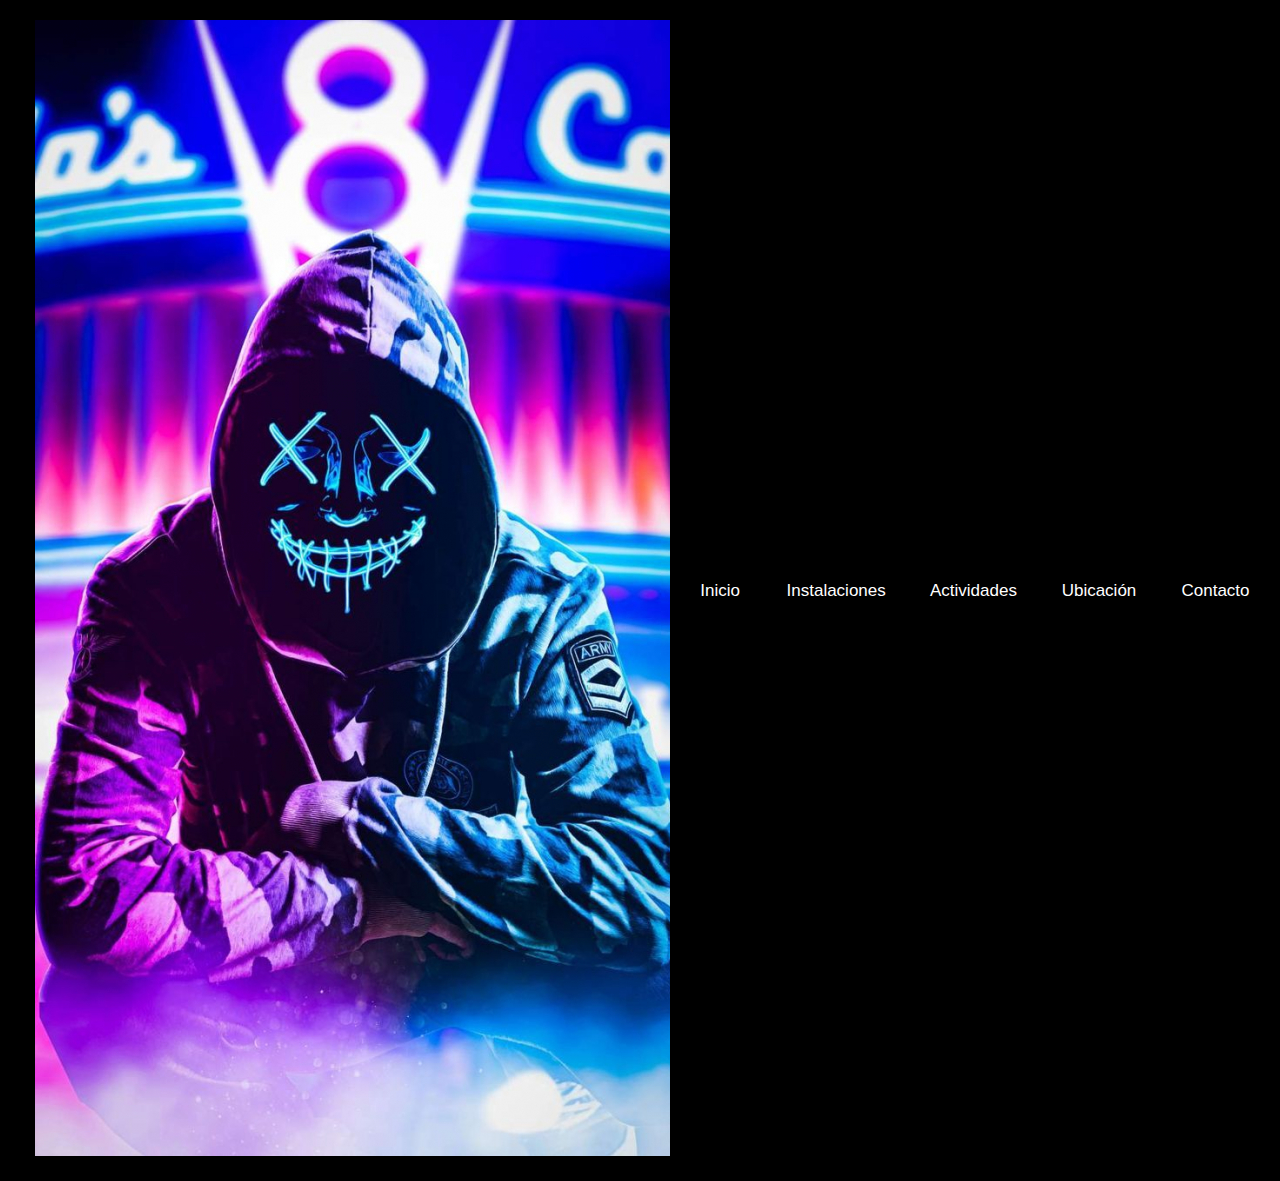
==== paginaprincipal.html @ 0f5becbd "CAMBIOS" ====
<!DOCTYPE html>
<html lang="en">

<head>
    <meta charset="UTF-8">
    <meta name="viewport" content="width=`, initial-scale=1.0">
    <title>Responsive Navbar</title>
    <link rel="stylesheet" href="https://cdnjs.cloudflare.com/ajax/libs/font-awesome/5.15.3/css/all.min.css" integrity="sha512-iBBXm8fW90+nuLcSKlbmrPcLa0OT92xO1BIsZ+ywDWZCvqsWgccV3gFoRBv0z+8dLJgyAHIhR35VZc2oM/gI1w==" crossorigin="anonymous" referrerpolicy="no-referrer" />
    <style>
        *{
        box-sizing: border-box;
        padding: 0;
        margin: 0;
        overflow-x: hidden;
    }
        header{
            width: 100%;
            padding: 10px;
            font-family: Arial, Helvetica, sans-serif;
            background-color: black;
            display: flex;
            justify-content: space-between;
            align-items: center;
        }
        header ol{
            display: flex;
            justify-content: space-between;
            align-items:center;
            list-style: none;
        }
        header ol a,header a{
            cursor: pointer;
            color: white;
            text-decoration: none;
        }
        .logo{
            font-size:19px;
            padding: 10px 20px;
            border-radius: 10px  0px 10px 0px;
             margin: 0 5px;
            transition:  .3s all ease-in;
        }
        header ol a li{
            font-size:17px;
            padding: 10px 20px;
            border-radius: 10px  0px 10px 0px;
             margin: 0 5px;
            transition:  .3s all ease-in;
        }
        header ol a li:hover{
            background-color: white;
            color: black;
        }
        .checkBtn{
            display: none;
        }
                @media only screen and (max-width: 665px) {
            .checkBtn{
              display: block;
             width: 25px;
             height: 25px;
             cursor: pointer;
             position: relative;
             appearance: none;
             -webkit-appearance:  none;
        }
        .checkBtn::before{
content: '\f0c9';
font-family: 'Font Awesome 5 Free';
font-weight: 700;
font-size: 1.5em;
color: white;
        }
        .checkBtn:checked::before{
            content: '\f00d';
    }

              header ol{
     position: absolute;
            width: 100%;
            top: 60px;
            left: 0;
            z-index: 100;
            padding: 1.2em;
            background-color: black;
            flex-direction: column;
            clip-path: polygon(0 0, 100% 0, 100% 0, 0 0);
            transition: .4s clip-path;
        }
        .checkBtn:checked ~ ol{
            clip-path: polygon(0 0, 100% 0, 100% 100%, 0 100%);
        }
         header ol a li{
            margin: 5px 0;
         }
         header ol::before{
            content: '';
            position: absolute;
            width: 100%;
            z-index: 100;
            height: 5px;
            background-color: grey;
            top: 98%;
            left: 0;
         }
  }
    </style>
</head>

<body>
    <header>
        <a href="./paginaprincipal.html" class="logo"><img src="./imagenes/phone-640x1136.jpg" alt=""></a>
        <input type="checkbox" class="checkBtn" />
        <ol>
            <a href="./paginaprincipal.html">
                <li>Inicio</li>
            </a>
            <a href="#">
                <li>Instalaciones</li>
            </a>
            <a href="#">
                <li>Actividades</li>
            </a>
            <a href="#">
                <li>Ubicación</li>
            </a>
            <a href="#">
                <li>Contacto</li>
            </a>
        </ol>
    </header>
</body>

</html>
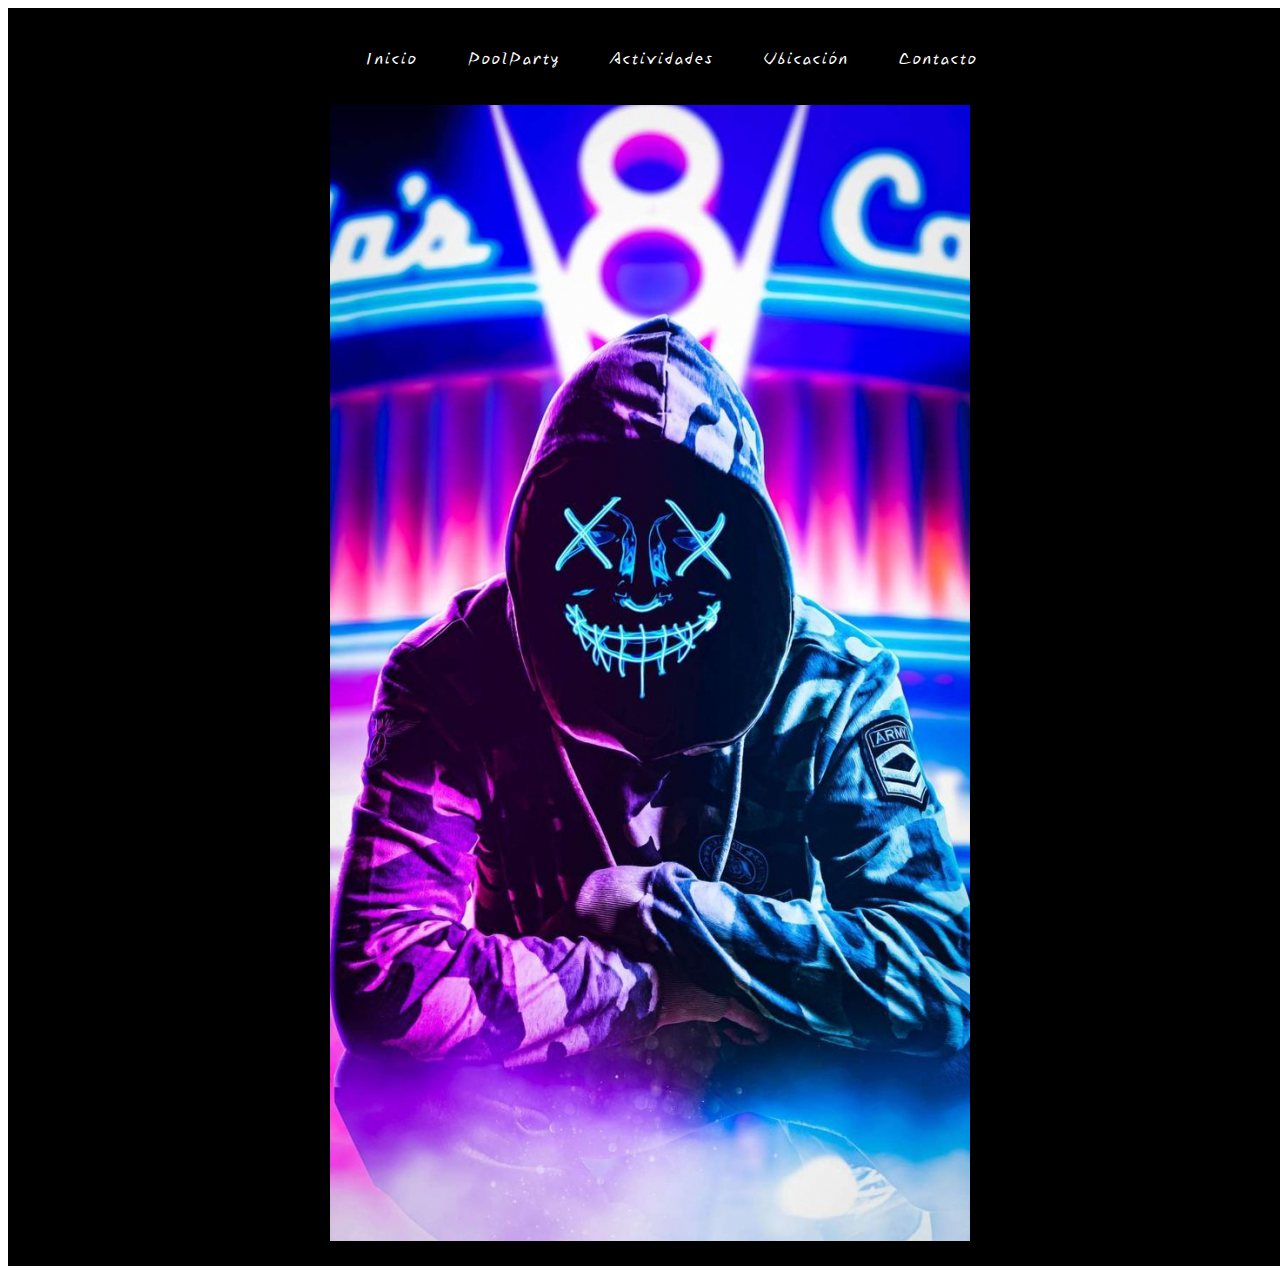
==== commit 8ee27c41: "contador" ====
--- a/paginaprincipal.html
+++ b/paginaprincipal.html
@@ -6,105 +6,9 @@
     <meta name="viewport" content="width=`, initial-scale=1.0">
     <title>Responsive Navbar</title>
     <link rel="stylesheet" href="https://cdnjs.cloudflare.com/ajax/libs/font-awesome/5.15.3/css/all.min.css" integrity="sha512-iBBXm8fW90+nuLcSKlbmrPcLa0OT92xO1BIsZ+ywDWZCvqsWgccV3gFoRBv0z+8dLJgyAHIhR35VZc2oM/gI1w==" crossorigin="anonymous" referrerpolicy="no-referrer" />
-    <style>
-        *{
-        box-sizing: border-box;
-        padding: 0;
-        margin: 0;
-        overflow-x: hidden;
-    }
-        header{
-            width: 100%;
-            padding: 10px;
-            font-family: Arial, Helvetica, sans-serif;
-            background-color: black;
-            display: flex;
-            justify-content: space-between;
-            align-items: center;
-        }
-        header ol{
-            display: flex;
-            justify-content: space-between;
-            align-items:center;
-            list-style: none;
-        }
-        header ol a,header a{
-            cursor: pointer;
-            color: white;
-            text-decoration: none;
-        }
-        .logo{
-            font-size:19px;
-            padding: 10px 20px;
-            border-radius: 10px  0px 10px 0px;
-             margin: 0 5px;
-            transition:  .3s all ease-in;
-        }
-        header ol a li{
-            font-size:17px;
-            padding: 10px 20px;
-            border-radius: 10px  0px 10px 0px;
-             margin: 0 5px;
-            transition:  .3s all ease-in;
-        }
-        header ol a li:hover{
-            background-color: white;
-            color: black;
-        }
-        .checkBtn{
-            display: none;
-        }
-                @media only screen and (max-width: 665px) {
-            .checkBtn{
-              display: block;
-             width: 25px;
-             height: 25px;
-             cursor: pointer;
-             position: relative;
-             appearance: none;
-             -webkit-appearance:  none;
-        }
-        .checkBtn::before{
-content: '\f0c9';
-font-family: 'Font Awesome 5 Free';
-font-weight: 700;
-font-size: 1.5em;
-color: white;
-        }
-        .checkBtn:checked::before{
-            content: '\f00d';
-    }
+    <link href="https://fonts.googleapis.com/css2?family=Anton&family=Arizonia&family=Cinzel:wght@400;600&family=Indie+Flower&family=La+Belle+Aurore&family=Montserrat&family=Sacramento&family=Secular+One&family=Smooch&family=Yuji+Boku&display=swap" rel="stylesheet">
+    <link rel="stylesheet" href="style.css">
 
-              header ol{
-     position: absolute;
-            width: 100%;
-            top: 60px;
-            left: 0;
-            z-index: 100;
-            padding: 1.2em;
-            background-color: black;
-            flex-direction: column;
-            clip-path: polygon(0 0, 100% 0, 100% 0, 0 0);
-            transition: .4s clip-path;
-        }
-        .checkBtn:checked ~ ol{
-            clip-path: polygon(0 0, 100% 0, 100% 100%, 0 100%);
-        }
-         header ol a li{
-            margin: 5px 0;
-         }
-         header ol::before{
-            content: '';
-            position: absolute;
-            width: 100%;
-            z-index: 100;
-            height: 5px;
-            background-color: grey;
-            top: 98%;
-            left: 0;
-         }
-  }
-    </style>
 </head>
 
 <body>
@@ -116,7 +20,7 @@
                 <li>Inicio</li>
             </a>
             <a href="#">
-                <li>Instalaciones</li>
+                <li>PoolParty</li>
             </a>
             <a href="#">
                 <li>Actividades</li>
@@ -129,6 +33,9 @@
             </a>
         </ol>
     </header>
+    <section class="Instalaciones">
+
+    </section>
 </body>
 
 </html>--- a/style.css
+++ b/style.css
@@ -0,0 +1,100 @@
+<style>
+*{
+box-sizing: border-box;
+padding: 0;
+margin: 0;
+overflow-x: hidden;
+}
+header{
+    width: 100%;
+padding: 10px;
+font-family: 'Yuji Boku', serif;
+background-color: black;
+display: flex;
+justify-content: space-between;
+align-items: center;
+flex-direction: column-reverse;
+}
+header ol{
+    display: flex;
+    justify-content: space-between;
+    align-items:center;
+    list-style: none;
+}
+header ol a,header a{
+    cursor: pointer;
+    color: white;
+    text-decoration: none;
+}
+.logo{
+    font-size:19px;
+    padding: 10px 20px;
+    border-radius: 10px  0px 10px 0px;
+     margin: 0 5px;
+    transition:  .3s all ease-in;
+}
+header ol a li{
+    font-size:17px;
+    padding: 10px 20px;
+    border-radius: 10px  0px 10px 0px;
+     margin: 0 5px;
+    transition:  .3s all ease-in;
+}
+header ol a li:hover{
+    background-color: white;
+    color: black;
+}
+.checkBtn{
+    display: none;
+}
+        @media only screen and (max-width: 650px) {
+    .checkBtn{
+      display: block;
+     width: 25px;
+     height: 25px;
+     cursor: pointer;
+     position: relative;
+     appearance: none;
+     -webkit-appearance:  none;
+}
+.checkBtn::before{
+content: '\f0c9';
+font-family: 'Font Awesome 5 Free';
+font-weight: 700;
+font-size: 1.5em;
+color: white;
+}
+.checkBtn:checked::before{
+    content: '\f00d';
+}
+
+      header ol{
+position: absolute;
+    width: 100%;
+    top: 60px;
+    left: 0;
+    z-index: 100;
+    padding: 1.2em;
+    background-color: black;
+    flex-direction: column;
+    clip-path: polygon(0 0, 100% 0, 100% 0, 0 0);
+    transition: .4s clip-path;
+}
+.checkBtn:checked ~ ol{
+    clip-path: polygon(0 0, 100% 0, 100% 100%, 0 100%);
+}
+ header ol a li{
+    margin: 5px 0;
+ }
+ header ol::before{
+    content: '';
+    position: absolute;
+    width: 100%;
+    z-index: 100;
+    height: 5px;
+    background-color: grey;
+    top: 98%;
+    left: 0;
+ }
+}
+</style>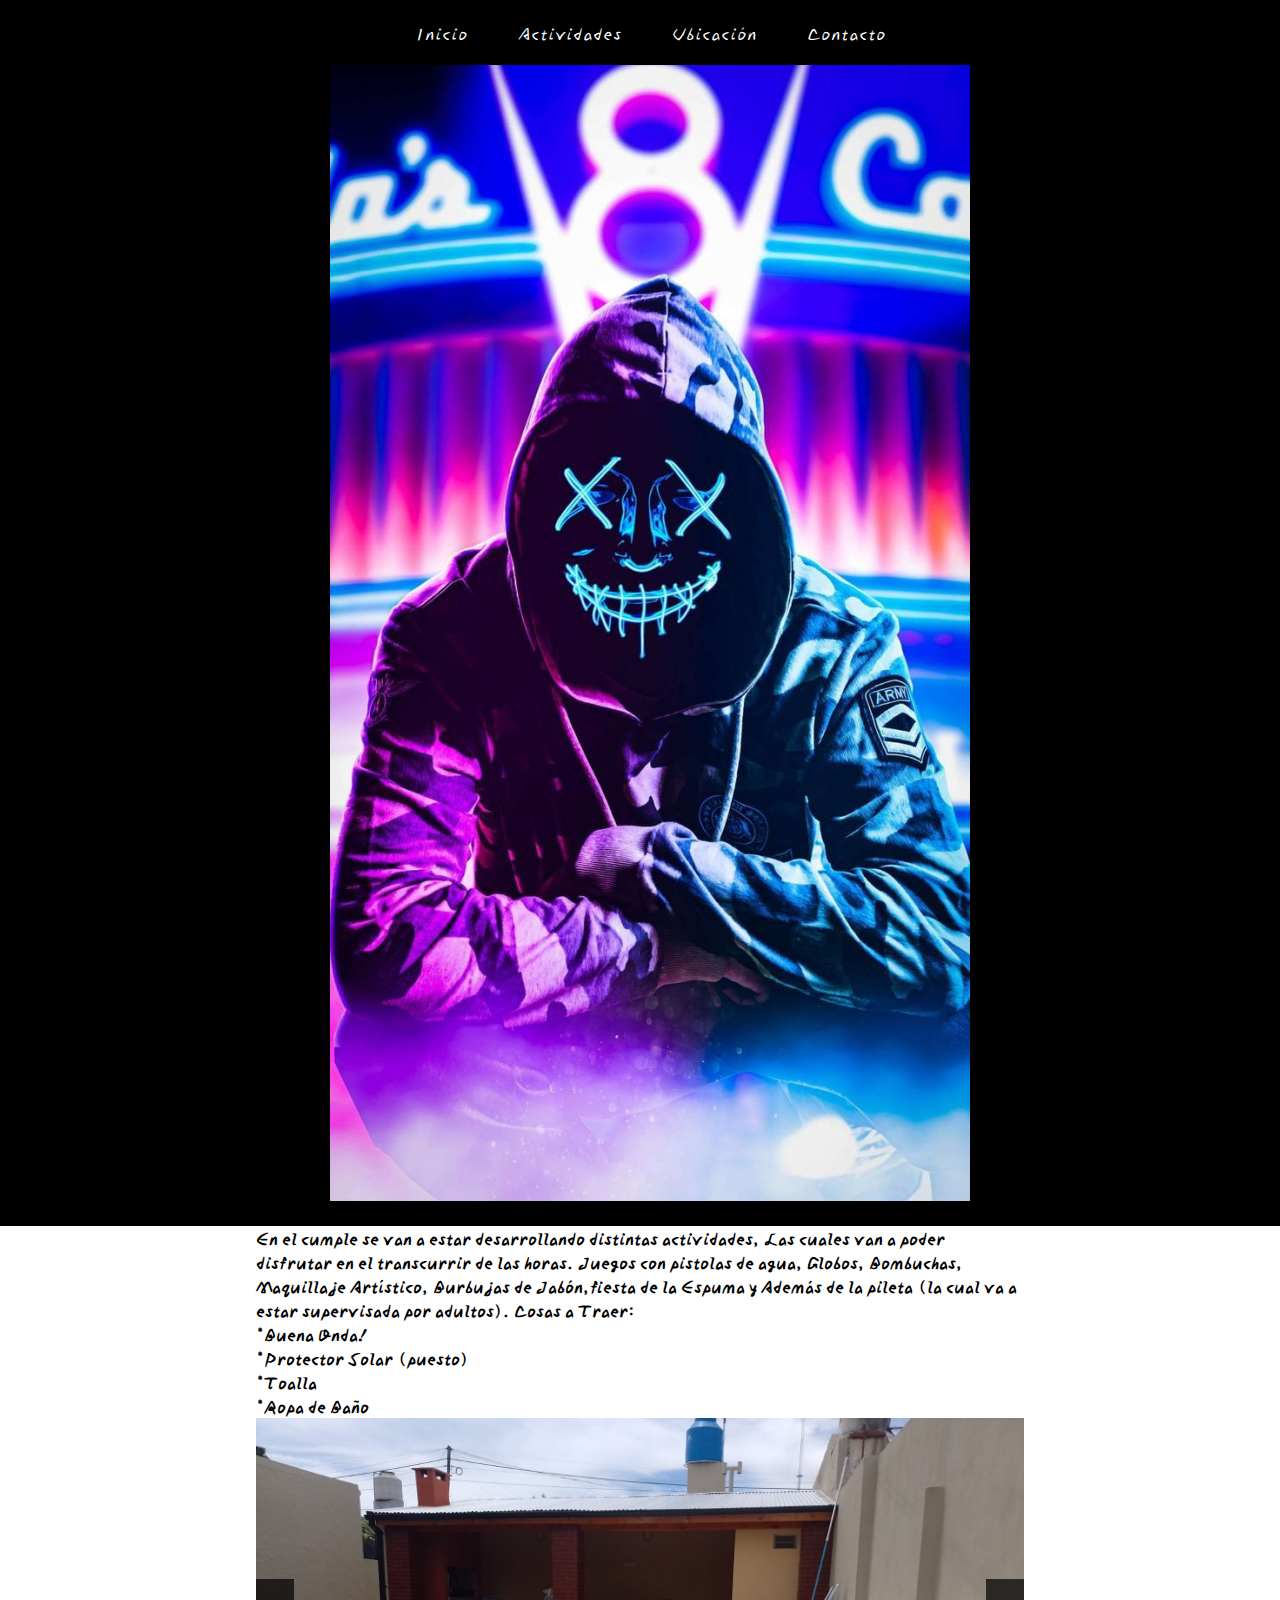
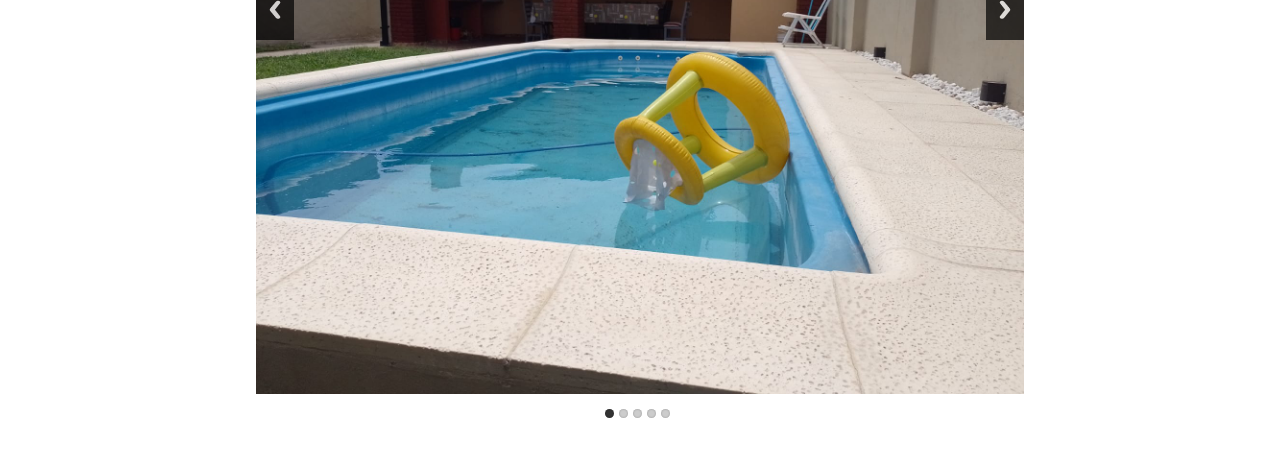
==== commit 8d6137d5: "primeraparte" ====
--- a/paginaprincipal.html
+++ b/paginaprincipal.html
@@ -1,41 +1,95 @@
 <!DOCTYPE html>
 <html lang="en">
+  <head>
+    <meta charset="UTF-8" />
+    <meta name="viewport" content="width=`, initial-scale=1.0" />
+    <title>Joaquim Fest</title>
+    <link
+      rel="stylesheet"
+      href="https://cdnjs.cloudflare.com/ajax/libs/font-awesome/5.15.3/css/all.min.css"
+      integrity="sha512-iBBXm8fW90+nuLcSKlbmrPcLa0OT92xO1BIsZ+ywDWZCvqsWgccV3gFoRBv0z+8dLJgyAHIhR35VZc2oM/gI1w=="
+      crossorigin="anonymous"
+      referrerpolicy="no-referrer"
+    />
+    <link
+      href="https://fonts.googleapis.com/css2?family=Anton&family=Arizonia&family=Cinzel:wght@400;600&family=Indie+Flower&family=La+Belle+Aurore&family=Montserrat&family=Sacramento&family=Secular+One&family=Smooch&family=Yuji+Boku&display=swap"
+      rel="stylesheet"
+    />
+    <link rel="stylesheet" href="style.css" />
+    <link rel="stylesheet" href="assets/css/slider.css">
+    <link rel="stylesheet" href="assets/css/main.css">
+    <script src="assets/js/jquery-3.3.1.min.js"></script>
+  </head>
 
-<head>
-    <meta charset="UTF-8">
-    <meta name="viewport" content="width=`, initial-scale=1.0">
-    <title>Responsive Navbar</title>
-    <link rel="stylesheet" href="https://cdnjs.cloudflare.com/ajax/libs/font-awesome/5.15.3/css/all.min.css" integrity="sha512-iBBXm8fW90+nuLcSKlbmrPcLa0OT92xO1BIsZ+ywDWZCvqsWgccV3gFoRBv0z+8dLJgyAHIhR35VZc2oM/gI1w==" crossorigin="anonymous" referrerpolicy="no-referrer" />
-    <link href="https://fonts.googleapis.com/css2?family=Anton&family=Arizonia&family=Cinzel:wght@400;600&family=Indie+Flower&family=La+Belle+Aurore&family=Montserrat&family=Sacramento&family=Secular+One&family=Smooch&family=Yuji+Boku&display=swap" rel="stylesheet">
-    <link rel="stylesheet" href="style.css">
+  <body>
+    <header>
+      <a href="./paginaprincipal.html" class="logo"
+        ><img src="./imagenes/phone-640x1136.jpg" alt=""
+      /></a>
+      <input type="checkbox" class="checkBtn" />
+      <ol>
+        <a href="./paginaprincipal.html">
+          <li>Inicio</li>
+        </a>
+        <a href="#">
+          <li>Actividades</li>
+        </a>
+        <a href="#">
+          <li>Ubicación</li>
+        </a>
+        <a href="#">
+          <li>Contacto</li>
+        </a>
+      </ol>
+    </header>
+    <section class="slider">
+    <div class="container">
 
-</head>
+        <div class="rslides_container">
+            <h4>
+                En el cumple se van a estar desarrollando distintas actividades, Las cuales van a poder disfrutar en el transcurrir de las horas. Juegos con pistolas de agua, Globos, Bombuchas, Maquillaje Artístico, Burbujas de Jabón,fiesta de la Espuma y Además de la pileta (la cual va a estar supervisada por adultos).
+Cosas a Traer:
+	<p>
+        *Buena Onda!
+    </p>
+	<p>*Protector Solar (puesto)
 
-<body>
-    <header>
-        <a href="./paginaprincipal.html" class="logo"><img src="./imagenes/phone-640x1136.jpg" alt=""></a>
-        <input type="checkbox" class="checkBtn" />
-        <ol>
-            <a href="./paginaprincipal.html">
-                <li>Inicio</li>
-            </a>
-            <a href="#">
-                <li>PoolParty</li>
-            </a>
-            <a href="#">
-                <li>Actividades</li>
-            </a>
-            <a href="#">
-                <li>Ubicación</li>
-            </a>
-            <a href="#">
-                <li>Contacto</li>
-            </a>
-        </ol>
-    </header>
-    <section class="Instalaciones">
+    </p>
+	<p>*Toalla
 
+    </p>
+	<p>*Ropa de Baño
+        
+    </p>
+            </h4>
+            <ul class="rslides" id="slider">
+                <li><img src="./imagenes/casa1.jpg" alt="1"></li>
+                <li><img src="./imagenes/casa2.jpg" alt="2"></li>
+                <li><img src="./imagenes/pintarts.jpg" alt="3"></li>
+                <li><img src="./imagenes/piletalance.jpg" alt="4"></li>
+                <li><img src="./imagenes/pistolas-de-agua.jpg" alt="4"></li>
+            </ul>
+        </div>
+
+    </div>
+
+    <script src="assets/js/slider.min.js"></script>
+    <script>    
+
+            $(function () {    
+                // Slideshow
+                $("#slider").responsiveSlides({
+                    auto: true,                     // Auto Slide Start
+                    pager: true,                    // Bullets on Bottom
+                    nav: true,                      // Prev & Next Button 
+                    speed: 700,                     // Slide Tranistion Speed (ms)
+                    timeout: 2700,                  // Time INterval Between Eac Slider (ms)
+                    maxwidth: 800,                  // Slider Width Max
+                    namespace: "centered-btns"      // Navigation button Location
+                });
+            });
+    
+    </script>
     </section>
-</body>
-
-</html>+  </body>
+</html>
--- a/style.css
+++ b/style.css
@@ -27,6 +27,7 @@
     text-decoration: none;
 }
 .logo{
+  
     font-size:19px;
     padding: 10px 20px;
     border-radius: 10px  0px 10px 0px;
@@ -97,4 +98,7 @@
     left: 0;
  }
 }
-</style>+
+h4 {
+    font-family: 'Yuji Boku', serif;
+}--- a/assets/css/slider.css
+++ b/assets/css/slider.css
@@ -0,0 +1,112 @@
+.rslides {
+    margin: 0 auto;
+}
+
+.rslides_container {
+    margin-bottom: 50px;
+    position: relative;
+    float: left;
+    /* width: 100%; */
+}
+
+/* RESPONSIVE CSS STARTS HERE */
+
+.rslides {
+    position: relative;
+    list-style: none;
+    overflow: hidden;
+    width: 100%;
+    padding: 0;
+    margin: 0;
+}
+
+.rslides li {
+    -webkit-backface-visibility: hidden;
+    position: absolute;
+    display: none;
+    width: 100%;
+    left: 0;
+    top: 0;
+}
+
+.rslides li:first-child {
+    position: relative;
+    display: block;
+    float: left;
+}
+
+.rslides img {
+    display: block;
+    height: auto;
+    float: left;
+    width: 100%;
+    border: 0;
+}
+
+/* RESPONSIVE CSS ENDS HERE */
+
+.centered-btns_nav {
+    z-index: 3;
+    position: absolute;
+    -webkit-tap-highlight-color: rgba(0, 0, 0, 0);
+    top: 50%;
+    left: 0;
+    opacity: 0.7;
+    text-indent: -9999px;
+    overflow: hidden;
+    text-decoration: none;
+    height: 61px;
+    width: 38px;
+    background: transparent url("../images/buttons.gif") no-repeat left top;
+    margin-top: -45px;
+}
+
+.centered-btns_nav:active {
+    opacity: 1.0;
+}
+
+.centered-btns_nav.next {
+    left: auto;
+    background-position: right top;
+    right: 0;
+}
+
+.centered-btns_nav:focus {
+    outline: none;
+}
+
+.centered-btns_tabs {
+    margin-top: 10px;
+    text-align: center;
+}
+
+.centered-btns_tabs li {
+    display: inline;
+    float: none;
+    _float: left;
+    *float: left;
+    margin-right: 5px;
+}
+
+.centered-btns_tabs a {
+    text-indent: -9999px;
+    overflow: hidden;
+    -webkit-border-radius: 15px;
+    -moz-border-radius: 15px;
+    border-radius: 15px;
+    background: #ccc;
+    background: rgba(0, 0, 0, .2);
+    display: inline-block;
+    _display: block;
+    *display: block;
+    -webkit-box-shadow: inset 0 0 2px 0 rgba(0, 0, 0, .3);
+    -moz-box-shadow: inset 0 0 2px 0 rgba(0, 0, 0, .3);
+    box-shadow: inset 0 0 2px 0 rgba(0, 0, 0, .3);
+    width: 9px;
+    height: 9px;
+}
+
+.centered-btns_here a {
+    background: #222;
+    background: rgba(0, 0, 0, .8);
+}--- a/assets/css/main.css
+++ b/assets/css/main.css
@@ -0,0 +1,18 @@
+* {
+    margin: 0;
+    padding: 0;
+}
+
+
+.container{
+    width: 60vw;
+    position: relative;
+    margin: auto;
+    transition: all .3s;
+}
+@media only screen and (max-width:800px){
+    .container{
+        width: 100%;
+        /* margin: auto; */
+    }
+}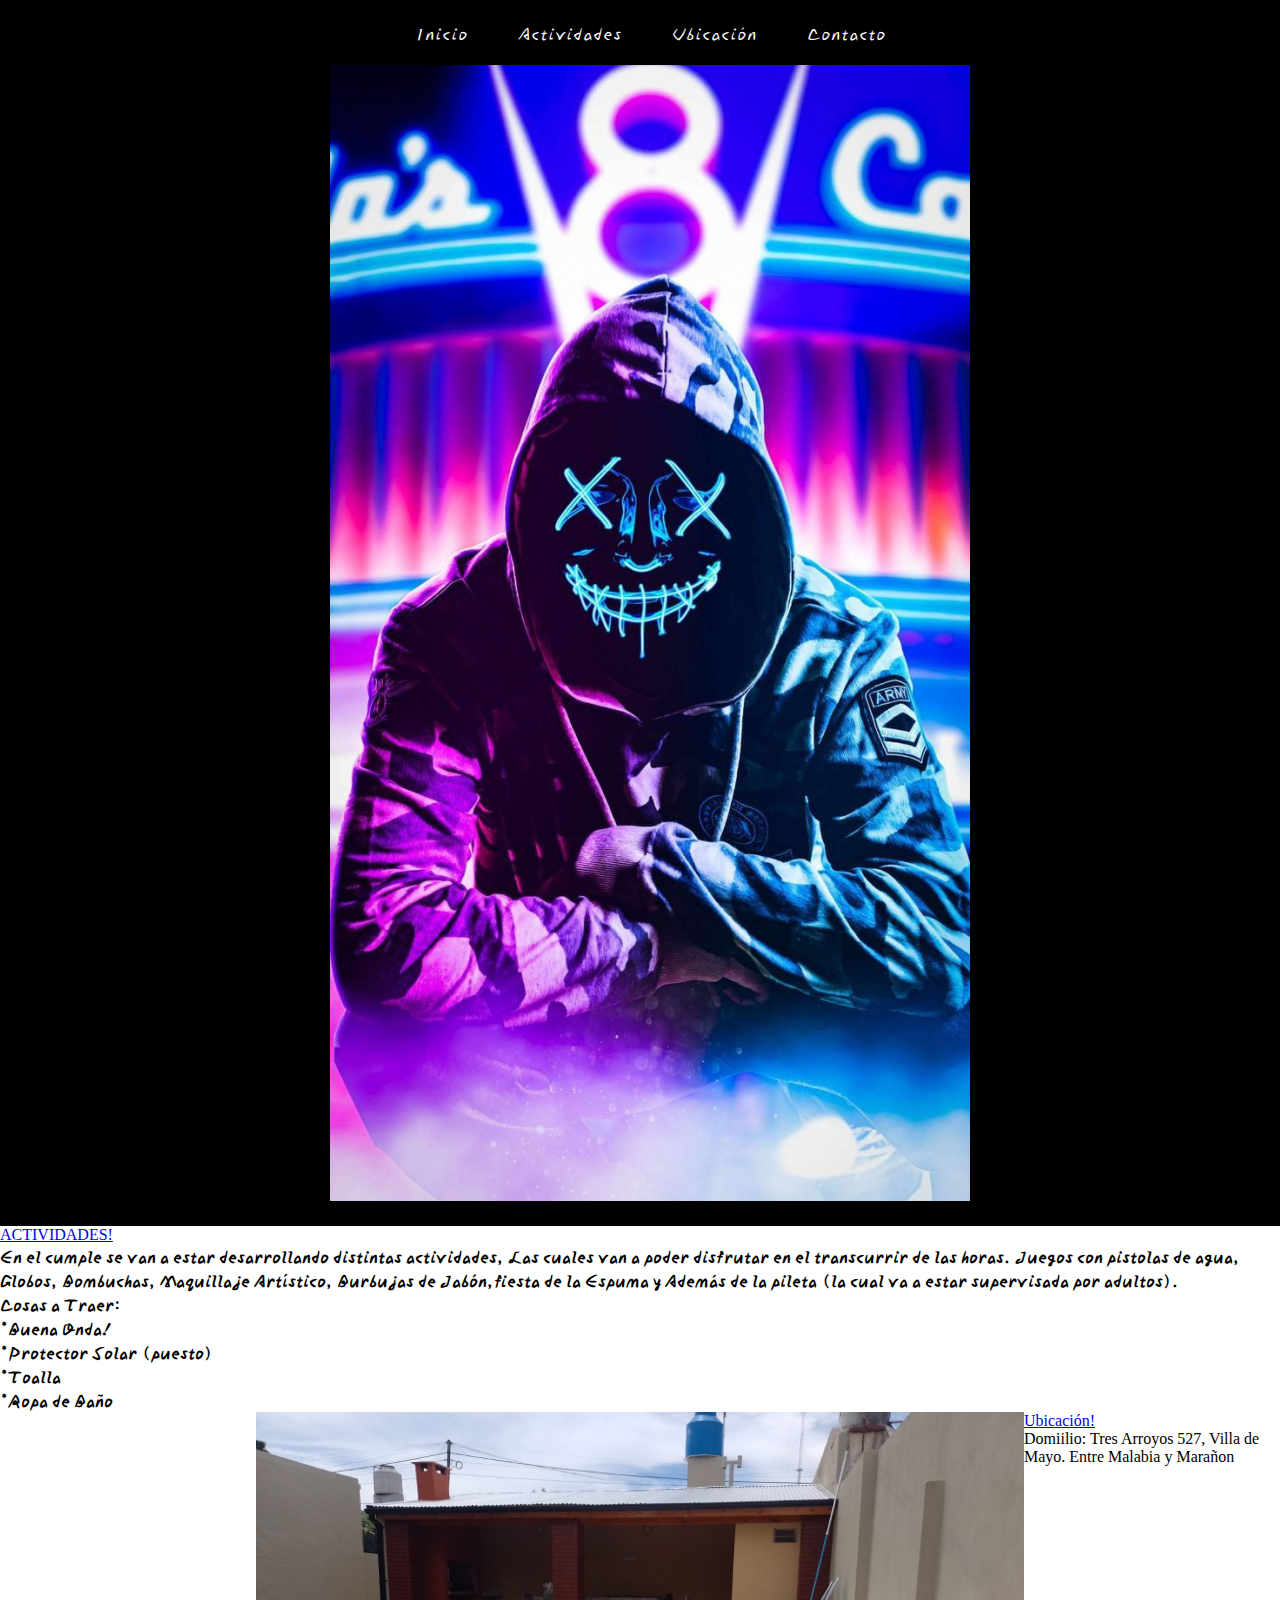
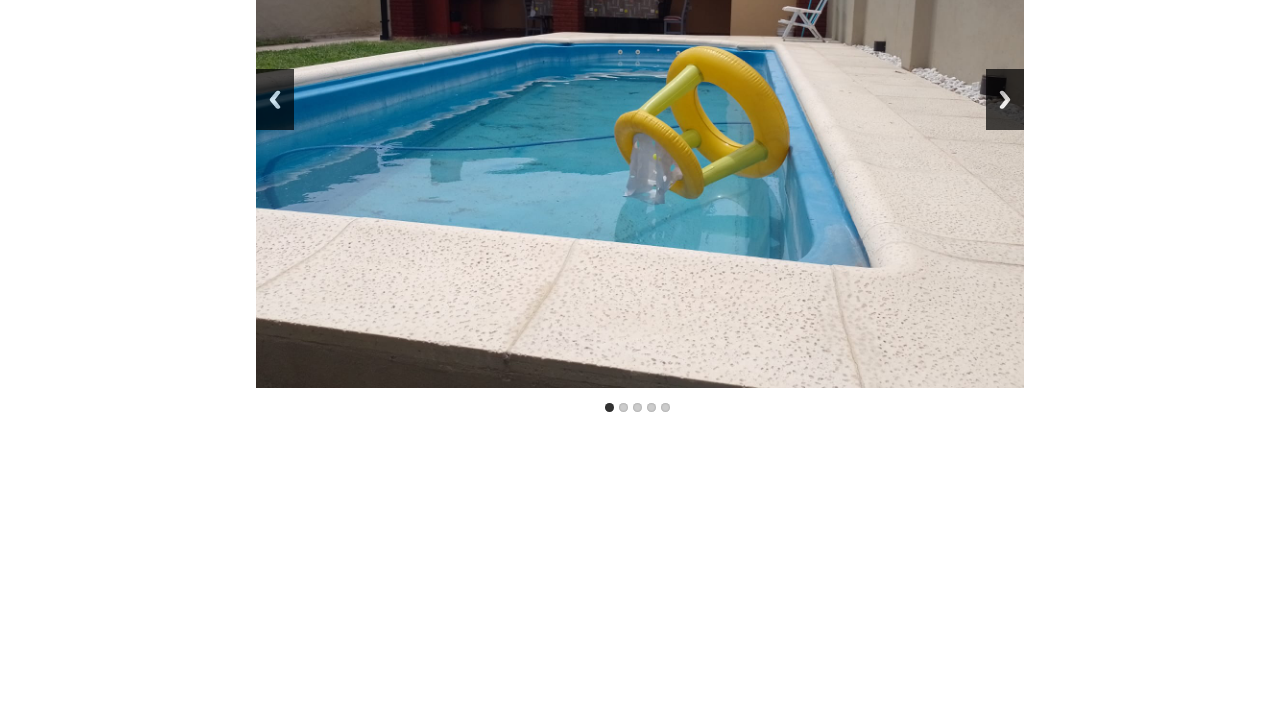
==== commit 7faa5338: "segundaparte" ====
--- a/paginaprincipal.html
+++ b/paginaprincipal.html
@@ -42,26 +42,36 @@
         </a>
       </ol>
     </header>
+    <section class="seccion1">
+     <a href="#">
+      <span></span>
+      <span></span>
+      <span></span>
+      <span></span>
+      ACTIVIDADES!
+     </a>
+      <h4>
+            En el cumple se van a estar desarrollando distintas actividades, Las cuales van a poder disfrutar en el transcurrir de las horas. Juegos con pistolas de agua, Globos, Bombuchas, Maquillaje Artístico, Burbujas de Jabón,fiesta de la Espuma y Además de la pileta (la cual va a estar supervisada por adultos).
+<p>Cosas a Traer:</p>
+<p>
+    *Buena Onda!
+</p>
+<p>*Protector Solar (puesto)
+
+</p>
+<p>*Toalla
+
+</p>
+<p>*Ropa de Baño
+    
+</p>
+        </h4>
+    </section>
     <section class="slider">
     <div class="container">
 
         <div class="rslides_container">
-            <h4>
-                En el cumple se van a estar desarrollando distintas actividades, Las cuales van a poder disfrutar en el transcurrir de las horas. Juegos con pistolas de agua, Globos, Bombuchas, Maquillaje Artístico, Burbujas de Jabón,fiesta de la Espuma y Además de la pileta (la cual va a estar supervisada por adultos).
-Cosas a Traer:
-	<p>
-        *Buena Onda!
-    </p>
-	<p>*Protector Solar (puesto)
-
-    </p>
-	<p>*Toalla
-
-    </p>
-	<p>*Ropa de Baño
-        
-    </p>
-            </h4>
+     
             <ul class="rslides" id="slider">
                 <li><img src="./imagenes/casa1.jpg" alt="1"></li>
                 <li><img src="./imagenes/casa2.jpg" alt="2"></li>
@@ -72,6 +82,7 @@
         </div>
 
     </div>
+
 
     <script src="assets/js/slider.min.js"></script>
     <script>    
@@ -91,5 +102,22 @@
     
     </script>
     </section>
+    <section class="ubicacion">
+      <a href="#">
+        <span></span>
+        <span></span>
+        <span></span>
+        <span></span>
+        Ubicación!
+       </a>
+     <p> Domiilio: Tres Arroyos 527, Villa de Mayo. Entre Malabia y Marañon</p>
+     <iframe src=
+     "https://www.google.com/maps/embed?pb=!4v1668654965383!6m8!1m7!1s8Vll91pkde2hej8R
+     u_hgRg!2m2!1d-34.51028262876837!2d-58.6732562156263!3f221.9632803057376!4f-1.4233846822982201
+     !5f0.7820865974627469" 
+     width="400" height="250" style="border:0;" allowfullscreen="
+     " loading="lazy" referrerpolicy="no-referrer-when-downgrade"></iframe>
+    
+    </section>
   </body>
 </html>
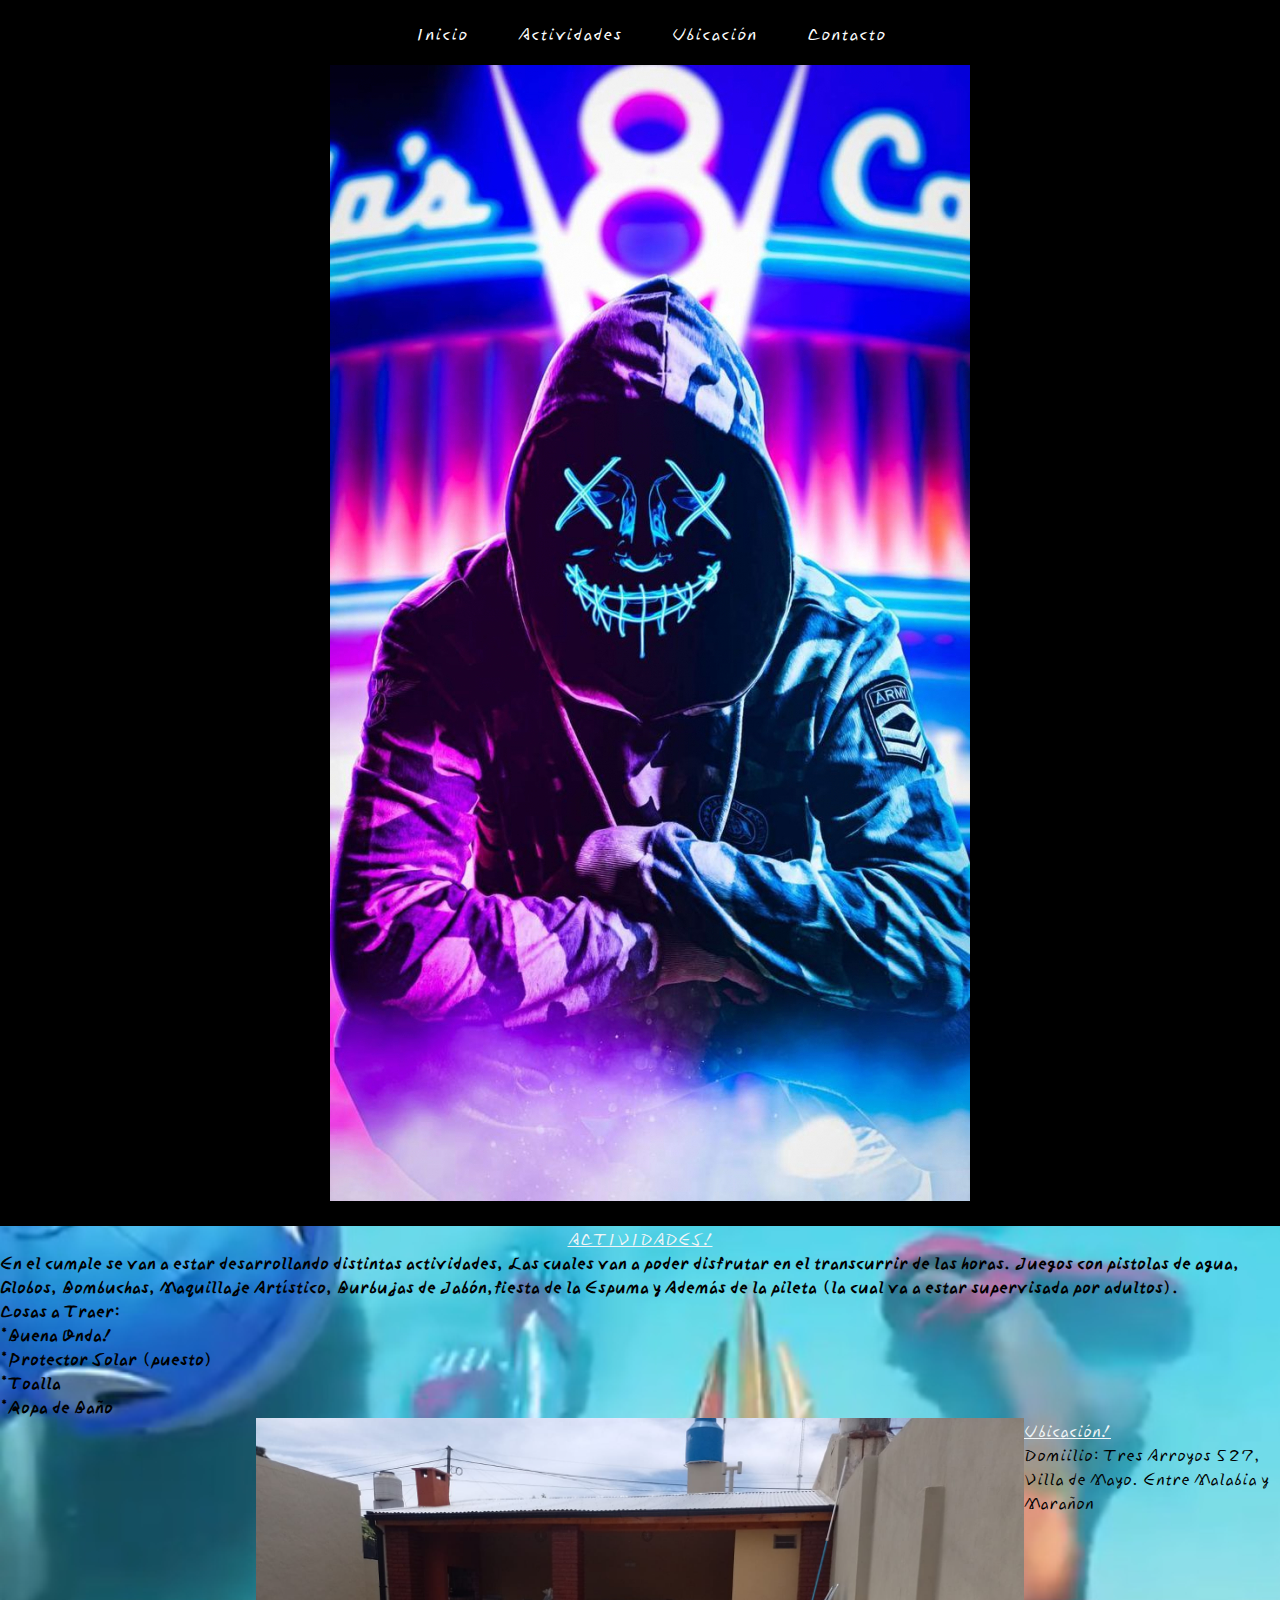
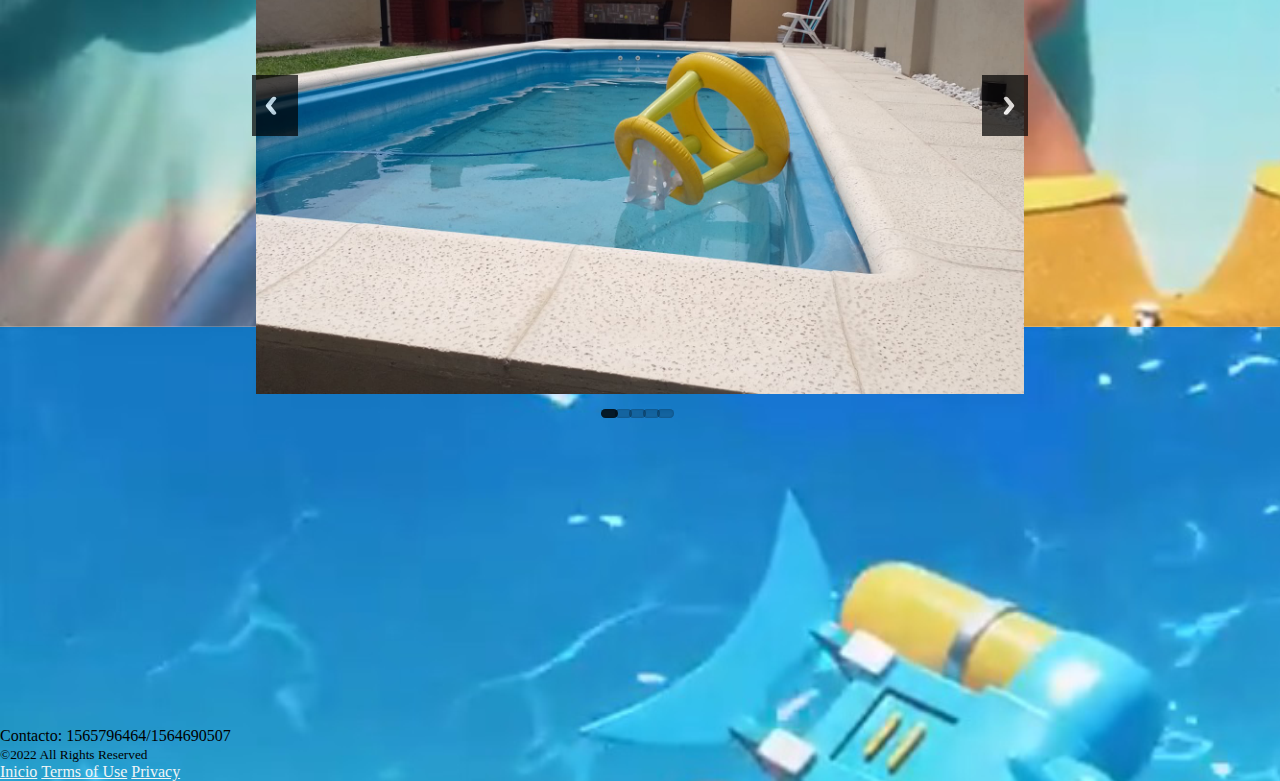
==== commit 601c38b1: "terminado" ====
--- a/paginaprincipal.html
+++ b/paginaprincipal.html
@@ -119,5 +119,19 @@
      " loading="lazy" referrerpolicy="no-referrer-when-downgrade"></iframe>
     
     </section>
+   
+      <footer>
+        <div class="wrapper">
+          
+          Contacto: 1565796464/1564690507 <small>
+            <p><strong></strong> ©2022 All Rights Reserved</small></p>
+          <nav class="footer-nav">
+            <a href="#">Inicio</a>
+            <a href="#">Terms of Use</a>
+            <a href="#">Privacy</a>
+          </nav>
+        </div>
+      </footer>
+  
   </body>
 </html>
--- a/style.css
+++ b/style.css
@@ -4,6 +4,9 @@
 padding: 0;
 margin: 0;
 overflow-x: hidden;
+}
+body {
+    background-image: url(./imagenes/pool.png);
 }
 header{
     width: 100%;
@@ -98,7 +101,41 @@
     left: 0;
  }
 }
+.seccion1{
+    display: flex;
+    align-items: center;
+    flex-direction: column;
+    justify-content: center;
+    min-height: 4vh;
+  
+    font-family: 'Yuji Boku', serif;
+}
+a {
+        box-shadow: inset 0 0 0 0 #b4b4b4;
+        color: #f0f5f7;
+        margin: 0 -.25rem;
+        padding: 0 .25rem;
+        transition: color .3s ease-in-out, box-shadow .3s ease-in-out;
+      }
+      a:hover {
+        box-shadow: inset 100px 0 0 0 #d0e7f0;
+        color: white;
+      }
+
+a:hover {
+    color #255784;
+   
+transition-delay: 1s;
+box-shadow: 0 0 10px #9fb3c4, 0 0 40px #2196f3, 0 0 80px #2196f3
+
+}
+
+
 
 h4 {
     font-family: 'Yuji Boku', serif;
-}+}
+.ubicacion {
+    font-family: 'Yuji Boku', serif;
+    font-size: 16px;
+}
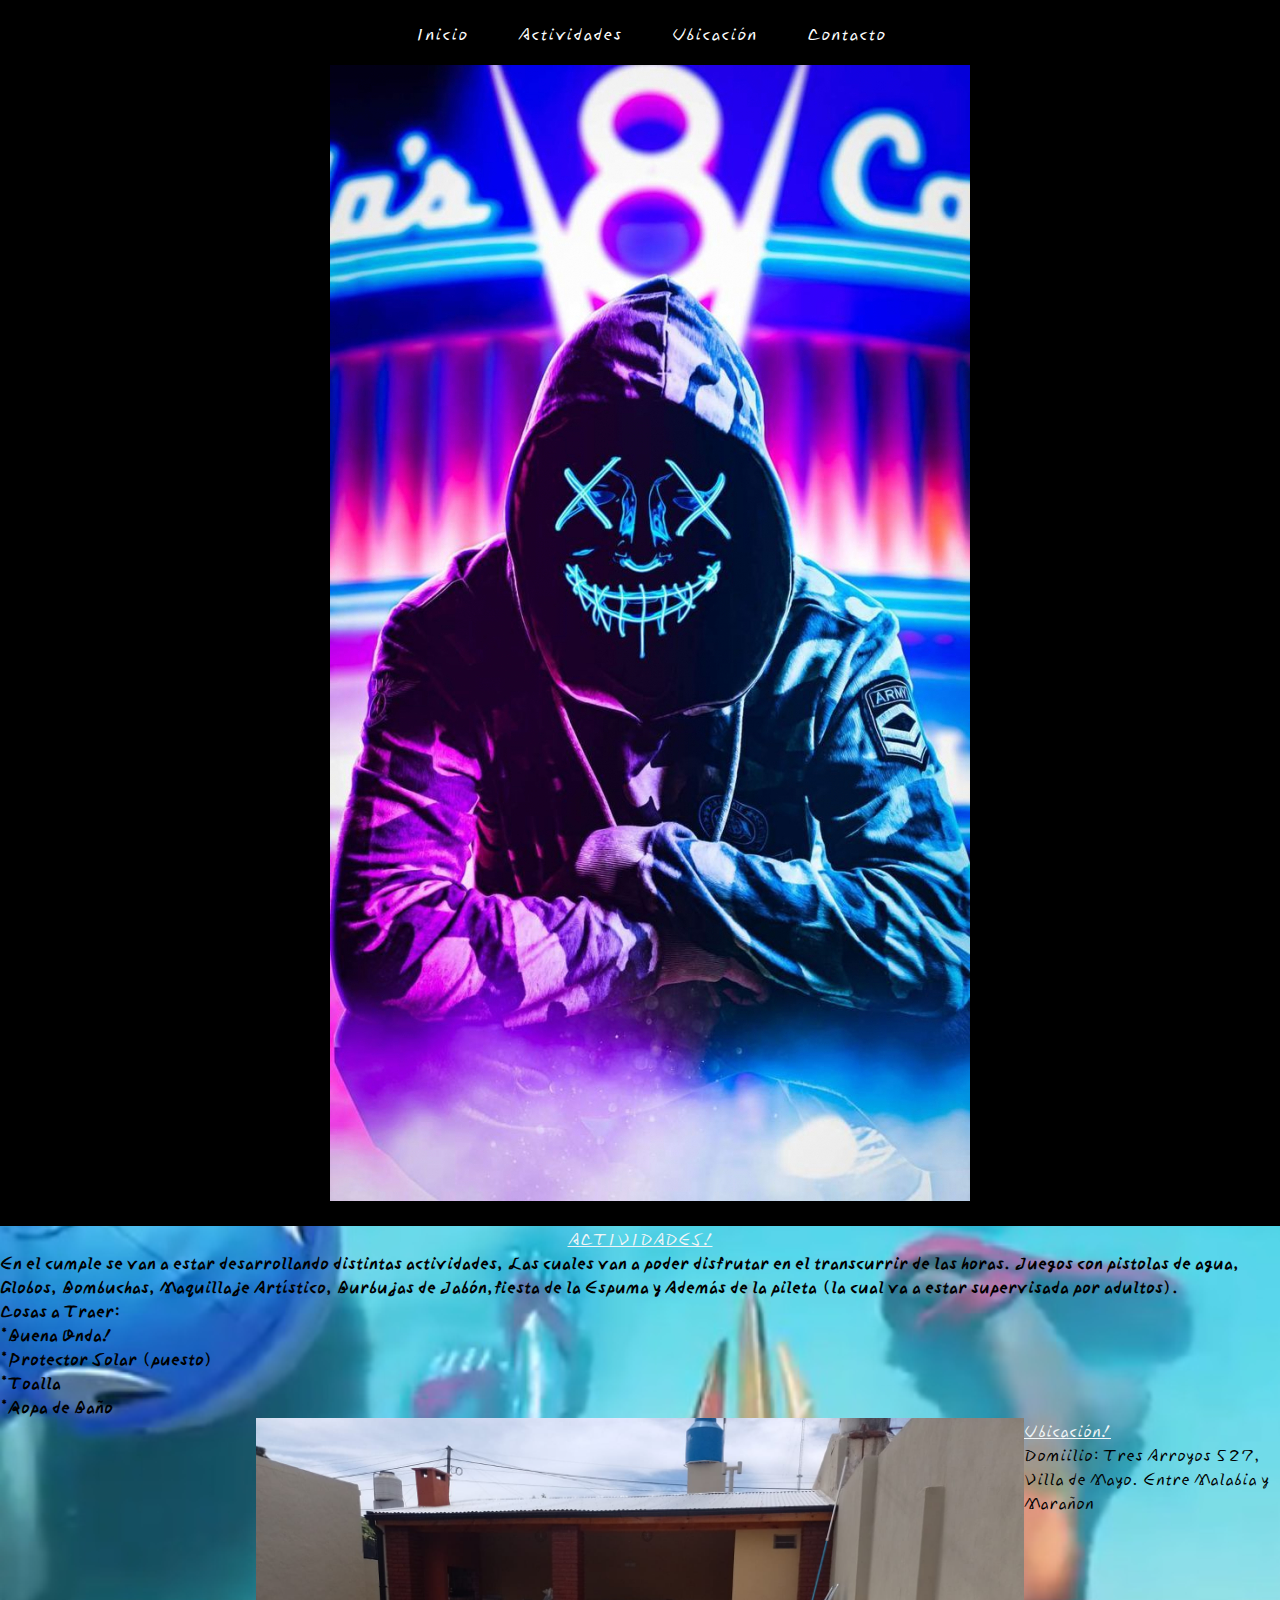
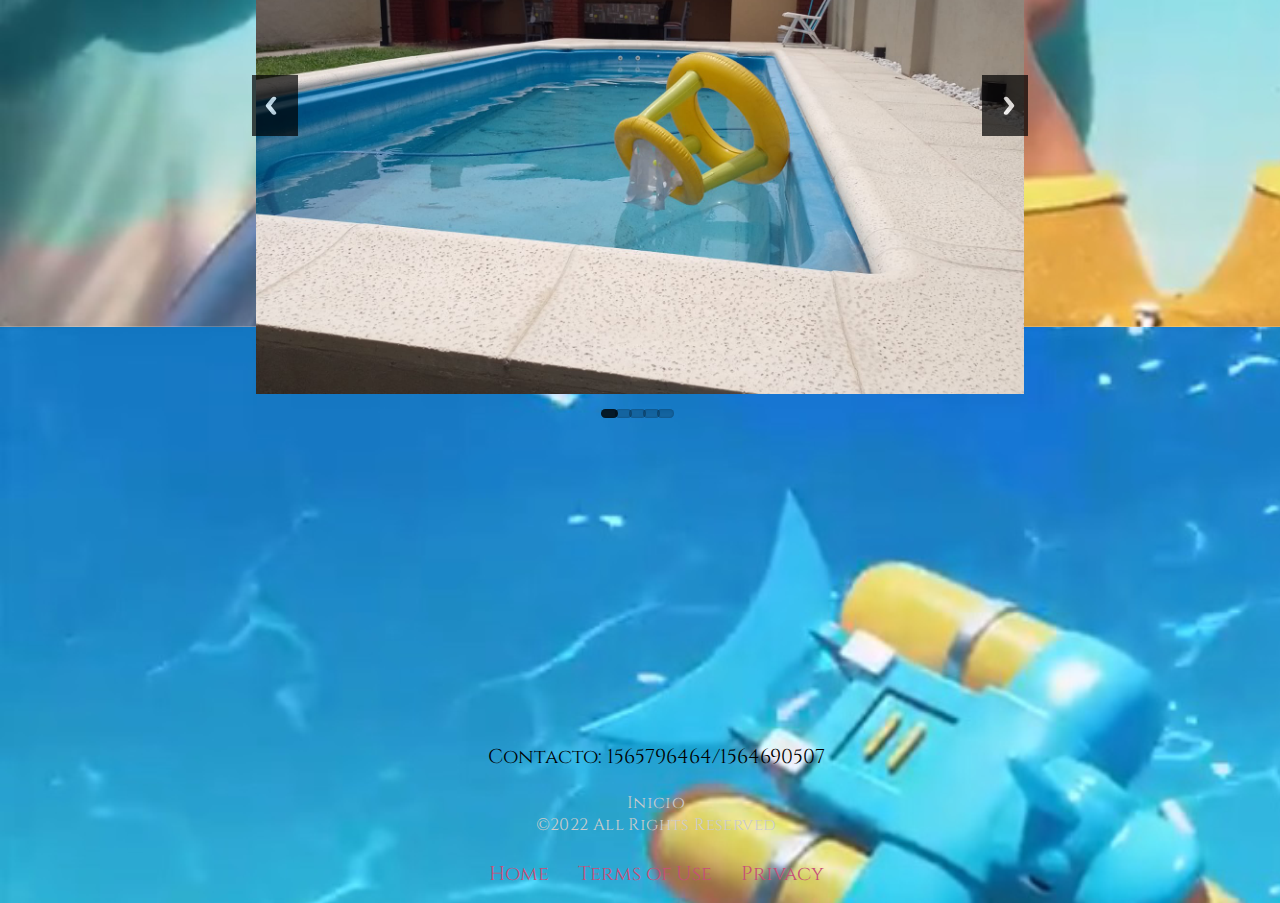
==== commit d502b8ed: "terminado" ====
--- a/paginaprincipal.html
+++ b/paginaprincipal.html
@@ -31,18 +31,18 @@
         <a href="./paginaprincipal.html">
           <li>Inicio</li>
         </a>
-        <a href="#">
+        <a href="#actividades">
           <li>Actividades</li>
         </a>
-        <a href="#">
+        <a href="#ubicacion">
           <li>Ubicación</li>
         </a>
-        <a href="#">
+        <a href="#contacto">
           <li>Contacto</li>
         </a>
       </ol>
     </header>
-    <section class="seccion1">
+    <section class="seccion1" id="actividades">
      <a href="#">
       <span></span>
       <span></span>
@@ -102,7 +102,7 @@
     
     </script>
     </section>
-    <section class="ubicacion">
+    <section class="ubicacion" id="ubicacion">
       <a href="#">
         <span></span>
         <span></span>
@@ -120,13 +120,14 @@
     
     </section>
    
-      <footer>
+      <footer id="contacto">
         <div class="wrapper">
           
           Contacto: 1565796464/1564690507 <small>
-            <p><strong></strong> ©2022 All Rights Reserved</small></p>
+            <p><a href="./paginaprincipal.html"></a><strong></strong> <p id="inicio">Inicio</p>
+              ©2022 All Rights Reserved</small></p>
           <nav class="footer-nav">
-            <a href="#">Inicio</a>
+            <a href="./paginaprincipal.html">Home</a>
             <a href="#">Terms of Use</a>
             <a href="#">Privacy</a>
           </nav>
--- a/style.css
+++ b/style.css
@@ -139,3 +139,41 @@
     font-family: 'Yuji Boku', serif;
     font-size: 16px;
 }
+
+footer {
+    background: url('http://i.imgur.com/f4jGhSF.png') repeat center;
+    display: table;
+    width: 100vw;
+    height: 8rem;
+    text-align: center;
+    padding: 1rem;
+    font-family: 'Arial', sans-serif;
+    font-size: .875rem;
+  }
+  
+  .wrapper {
+    display: table-cell;
+    vertical-align: middle;
+    font-size: 20px;
+    font-family: 'Cinzel', serif;
+  }
+  
+  footer small {
+    color: #ccc;
+    letter-spacing: .025rem;
+    margin-bottom: 1.5rem;
+    display: block;
+  }
+  
+  .footer-nav a {
+    text-decoration: none;
+    color: #c74f78;
+    margin: 0 .5rem;
+    display: inline-block;
+  }
+  
+  .footer-nav a:hover {
+    color: #f26896;
+    transition: color .15s ease-in-out;
+  }
+  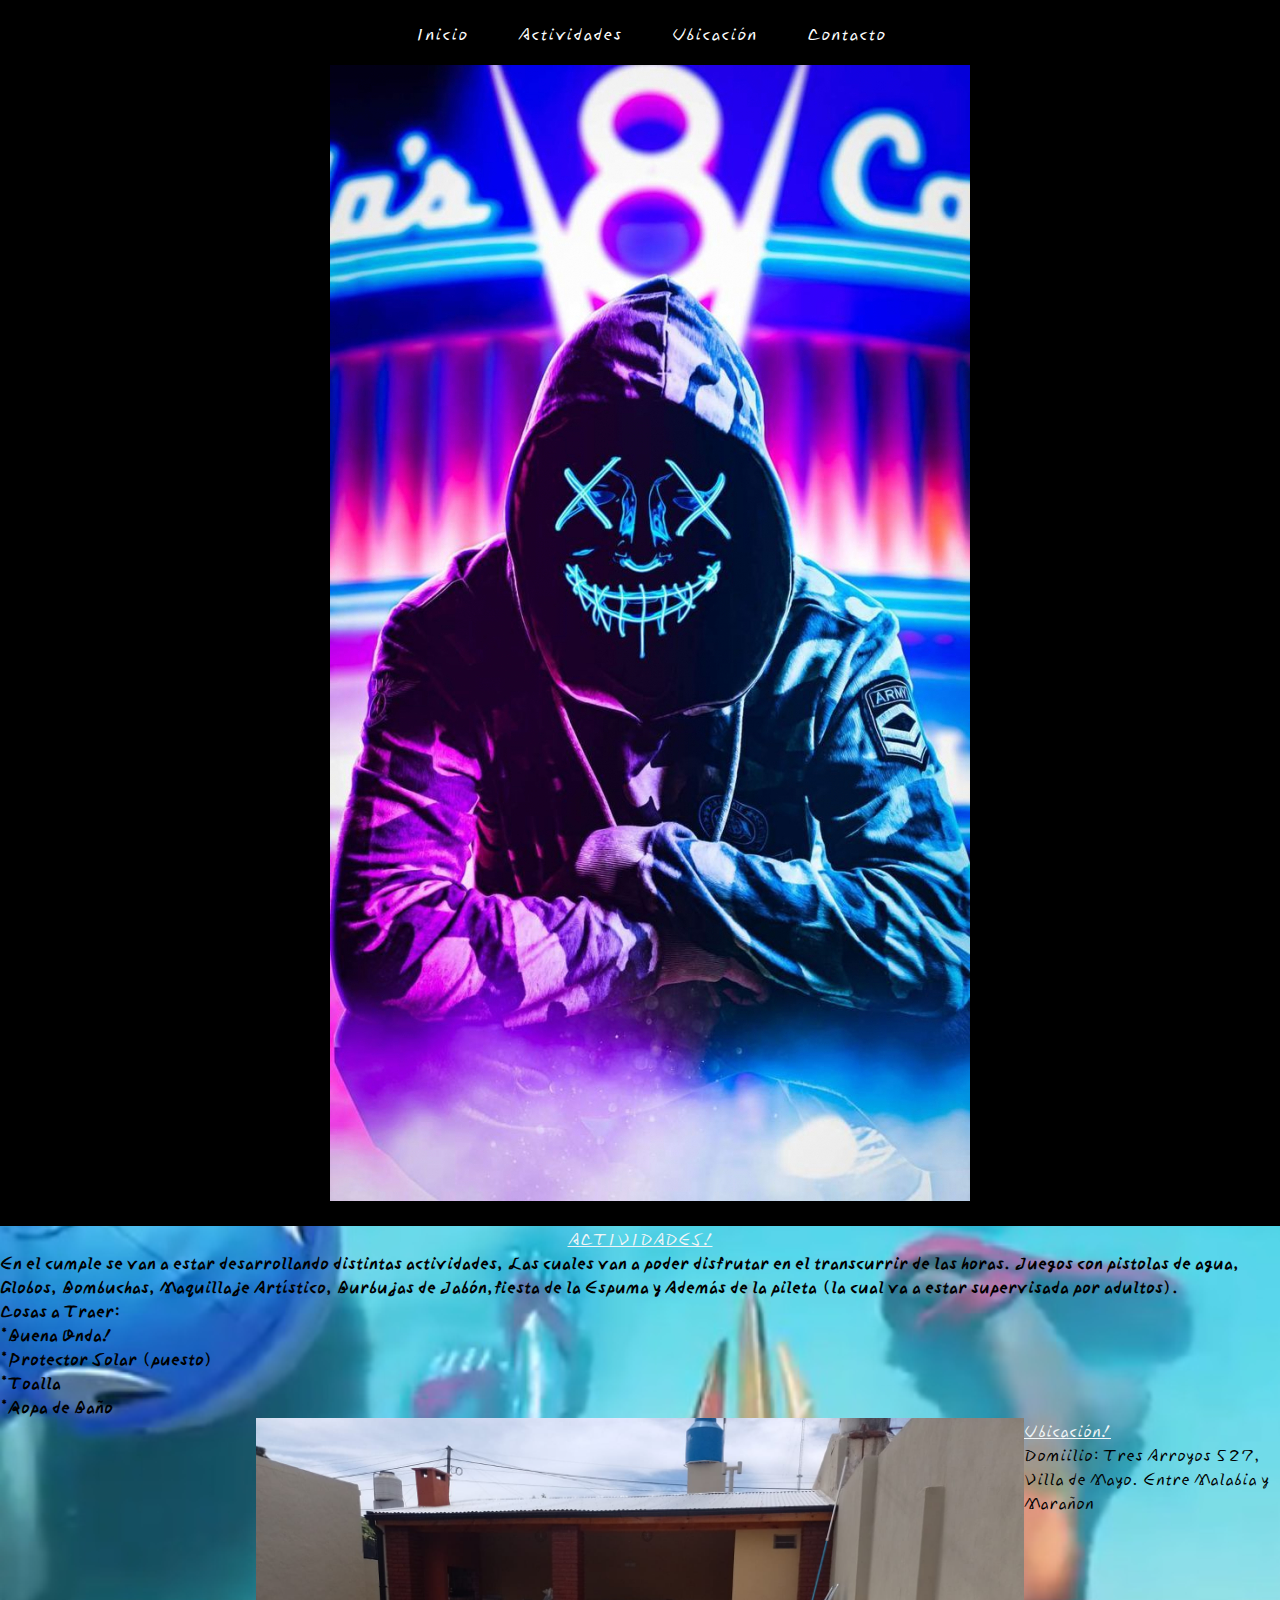
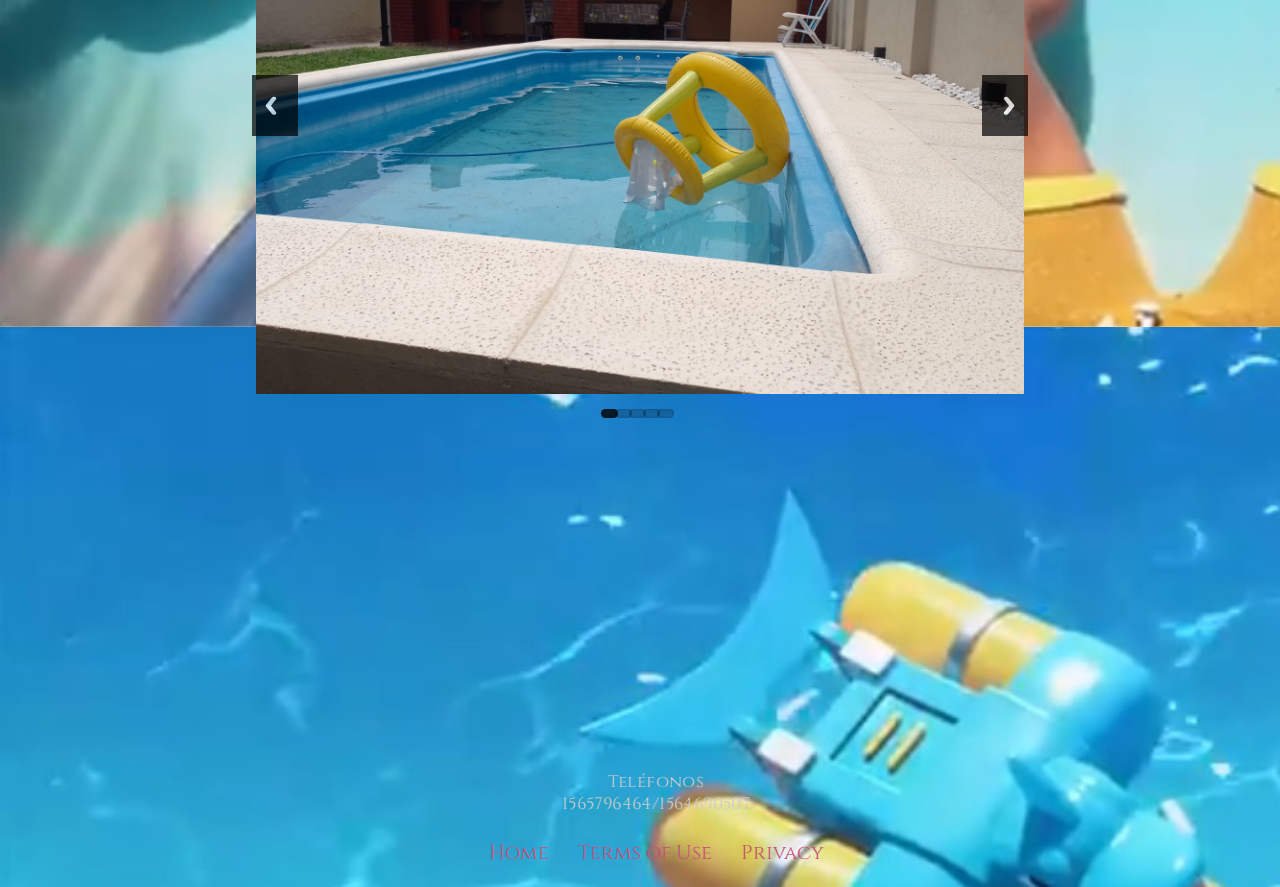
==== commit ace760d4: "final" ====
--- a/paginaprincipal.html
+++ b/paginaprincipal.html
@@ -123,9 +123,9 @@
       <footer id="contacto">
         <div class="wrapper">
           
-          Contacto: 1565796464/1564690507 <small>
-            <p><a href="./paginaprincipal.html"></a><strong></strong> <p id="inicio">Inicio</p>
-              ©2022 All Rights Reserved</small></p>
+          <small>
+            <p><a href="./paginaprincipal.html"></a><strong></strong> <p id="inicio">Teléfonos</p>
+            1565796464/1564690507</small></p>
           <nav class="footer-nav">
             <a href="./paginaprincipal.html">Home</a>
             <a href="#">Terms of Use</a>
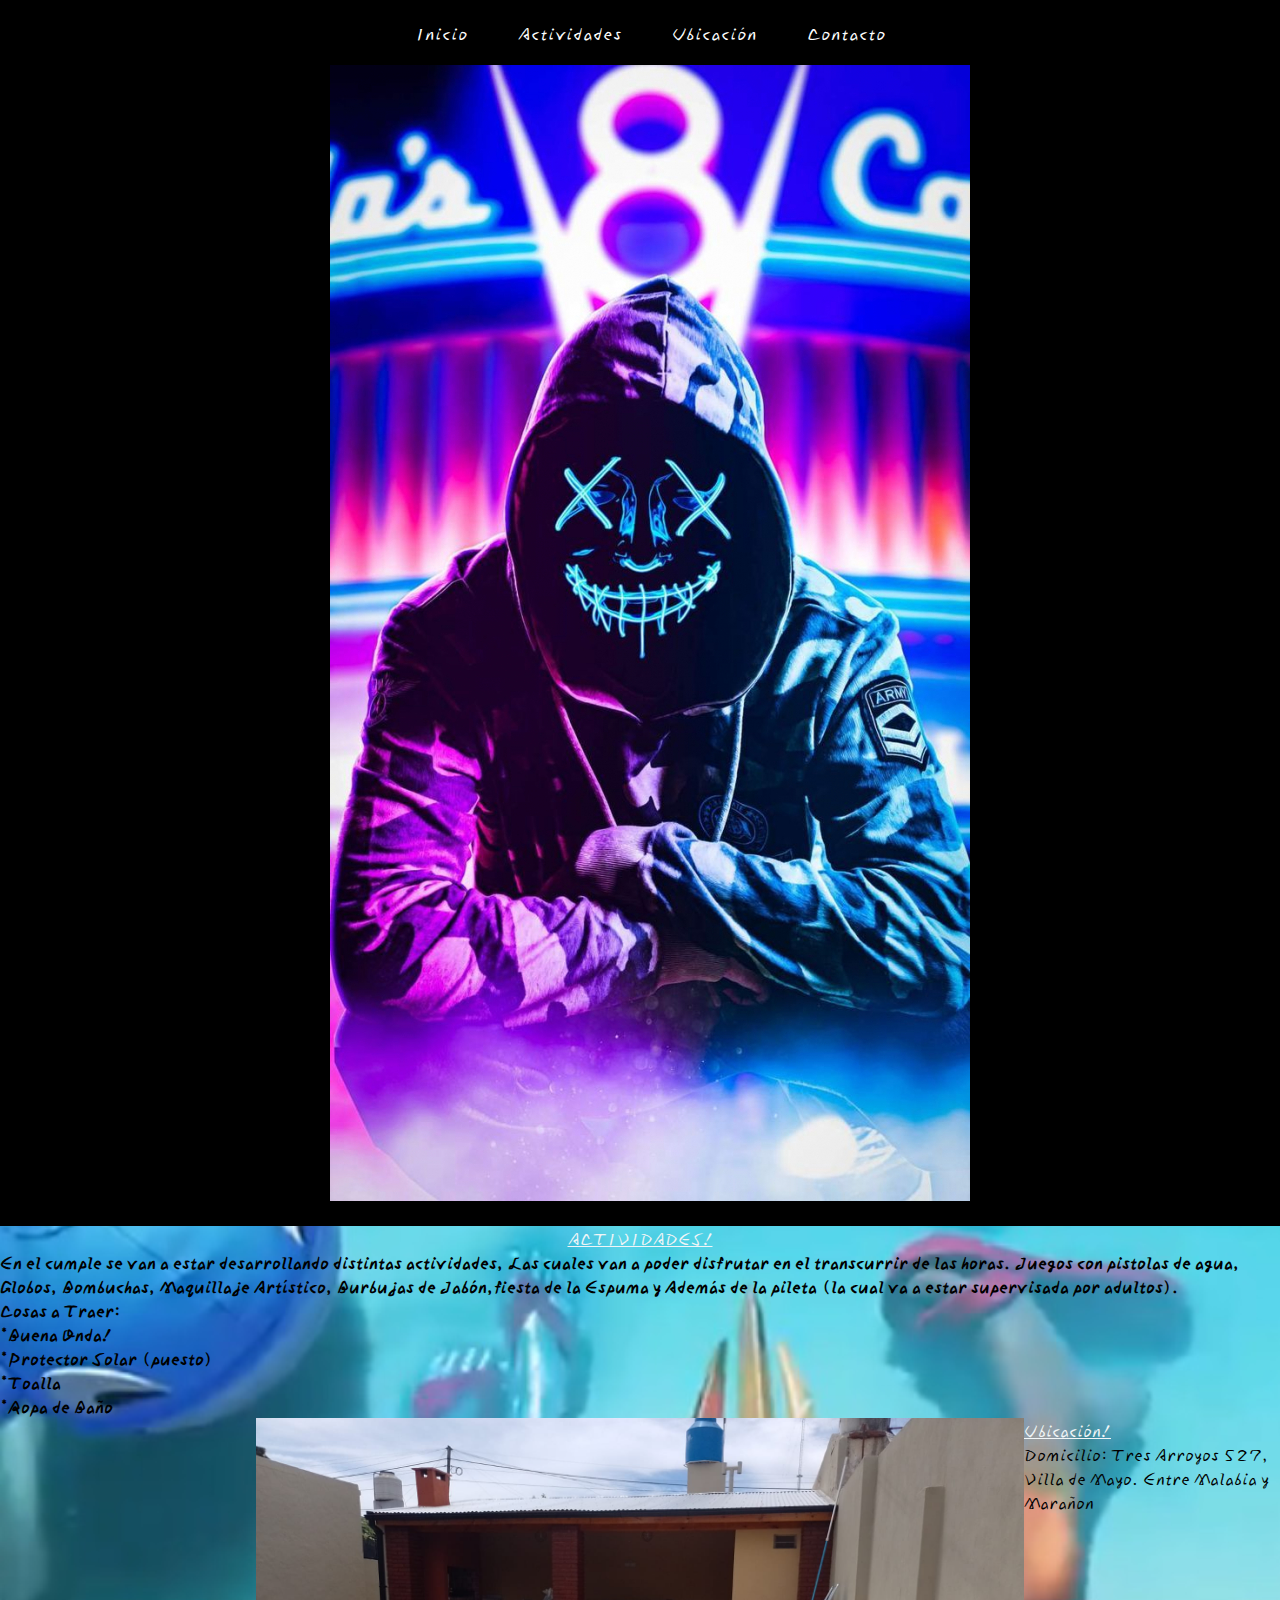
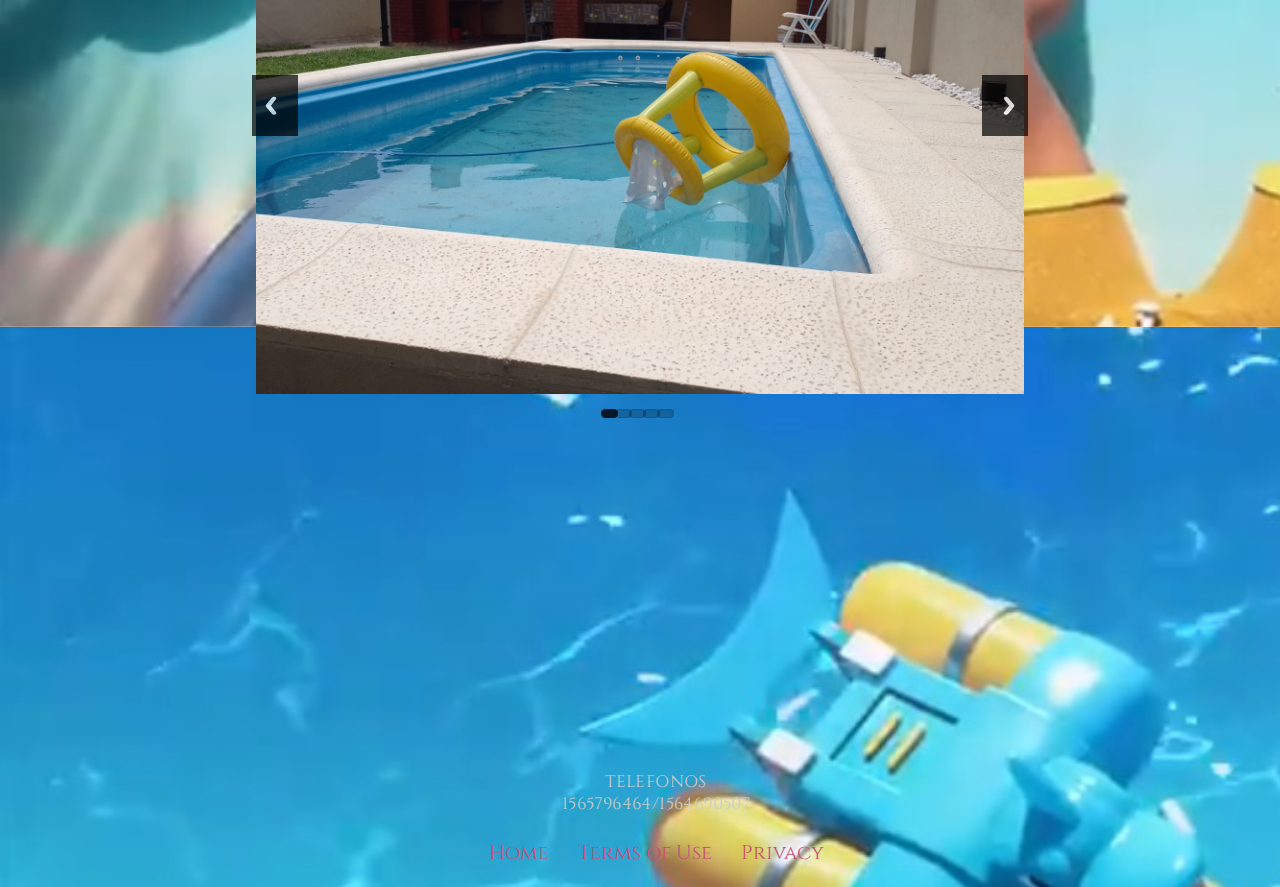
==== commit 6aabe355: "MODIFICADO" ====
--- a/paginaprincipal.html
+++ b/paginaprincipal.html
@@ -110,7 +110,7 @@
         <span></span>
         Ubicación!
        </a>
-     <p> Domiilio: Tres Arroyos 527, Villa de Mayo. Entre Malabia y Marañon</p>
+     <p> Domicilio: Tres Arroyos 527, Villa de Mayo. Entre Malabia y Marañon</p>
      <iframe src=
      "https://www.google.com/maps/embed?pb=!4v1668654965383!6m8!1m7!1s8Vll91pkde2hej8R
      u_hgRg!2m2!1d-34.51028262876837!2d-58.6732562156263!3f221.9632803057376!4f-1.4233846822982201
@@ -124,7 +124,7 @@
         <div class="wrapper">
           
           <small>
-            <p><a href="./paginaprincipal.html"></a><strong></strong> <p id="inicio">Teléfonos</p>
+            <p><a href="./paginaprincipal.html"></a><strong></strong> <p id="inicio">TELEFONOS</p>
             1565796464/1564690507</small></p>
           <nav class="footer-nav">
             <a href="./paginaprincipal.html">Home</a>
